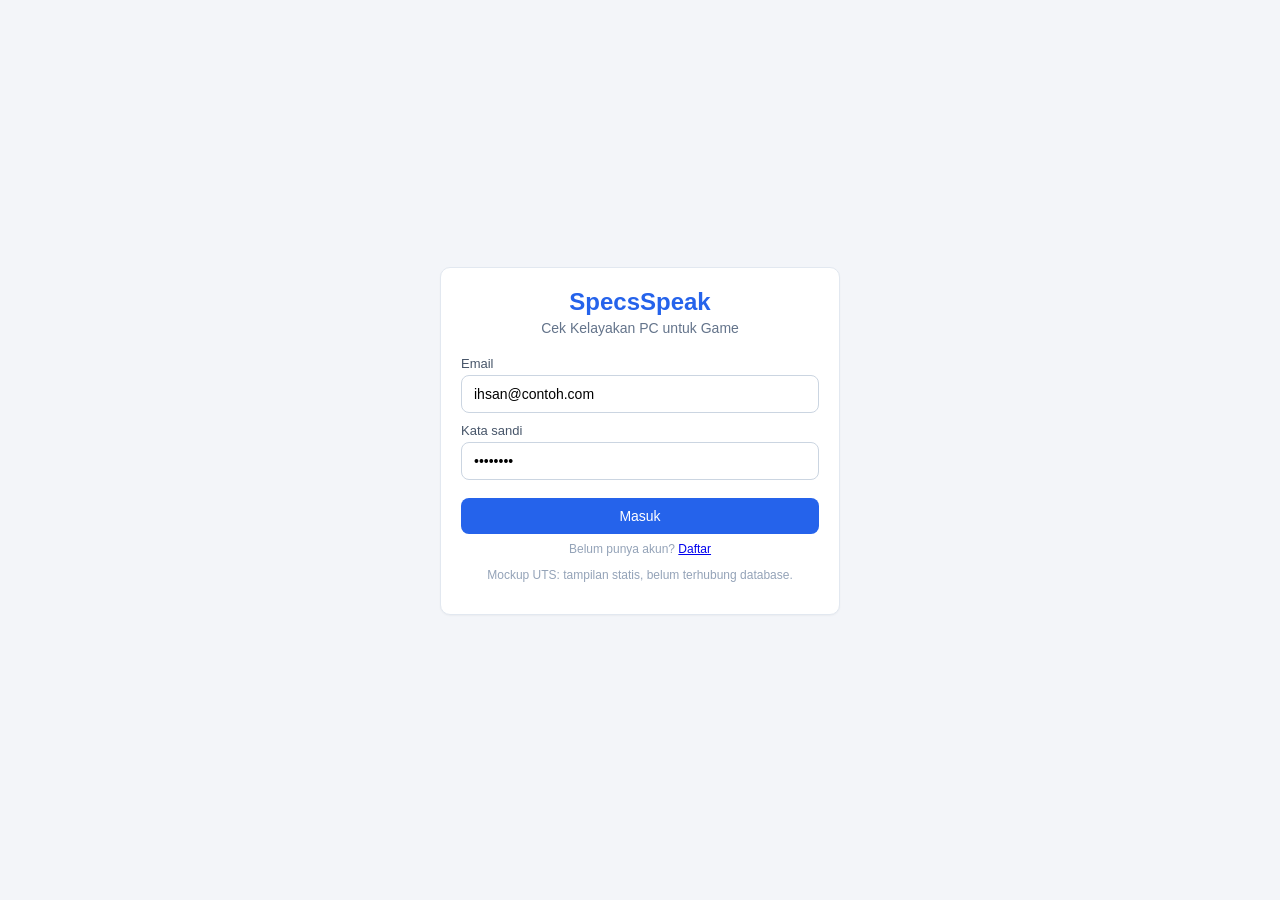
==== index.html @ a79a29c2 "Rename login.html to index.html" ====
<!doctype html><html lang=id><head><meta charset=utf-8><meta name=viewport content='width=device-width,initial-scale=1'><title>Login - SpecsSpeak (Mockup)</title><link rel=stylesheet href=style.css></head><body>
<div class="center"><div class="card login">
<h1 style="text-align:center;color:#2563eb">SpecsSpeak</h1>
<p class="sub" style="text-align:center">Cek Kelayakan PC untuk Game</p>
<label>Email</label><input value="ihsan@contoh.com">
<label>Kata sandi</label><input type="password" value="••••••••">
<p style="margin:18px 0 8px"><a class="btn" style="display:block;text-align:center" href="dashboard.html">Masuk</a></p>
<p class="note" style="text-align:center">Belum punya akun? <a href="#">Daftar</a></p>
<p class="note" style="text-align:center">Mockup UTS: tampilan statis, belum terhubung database.</p>
</div></div></body></html>
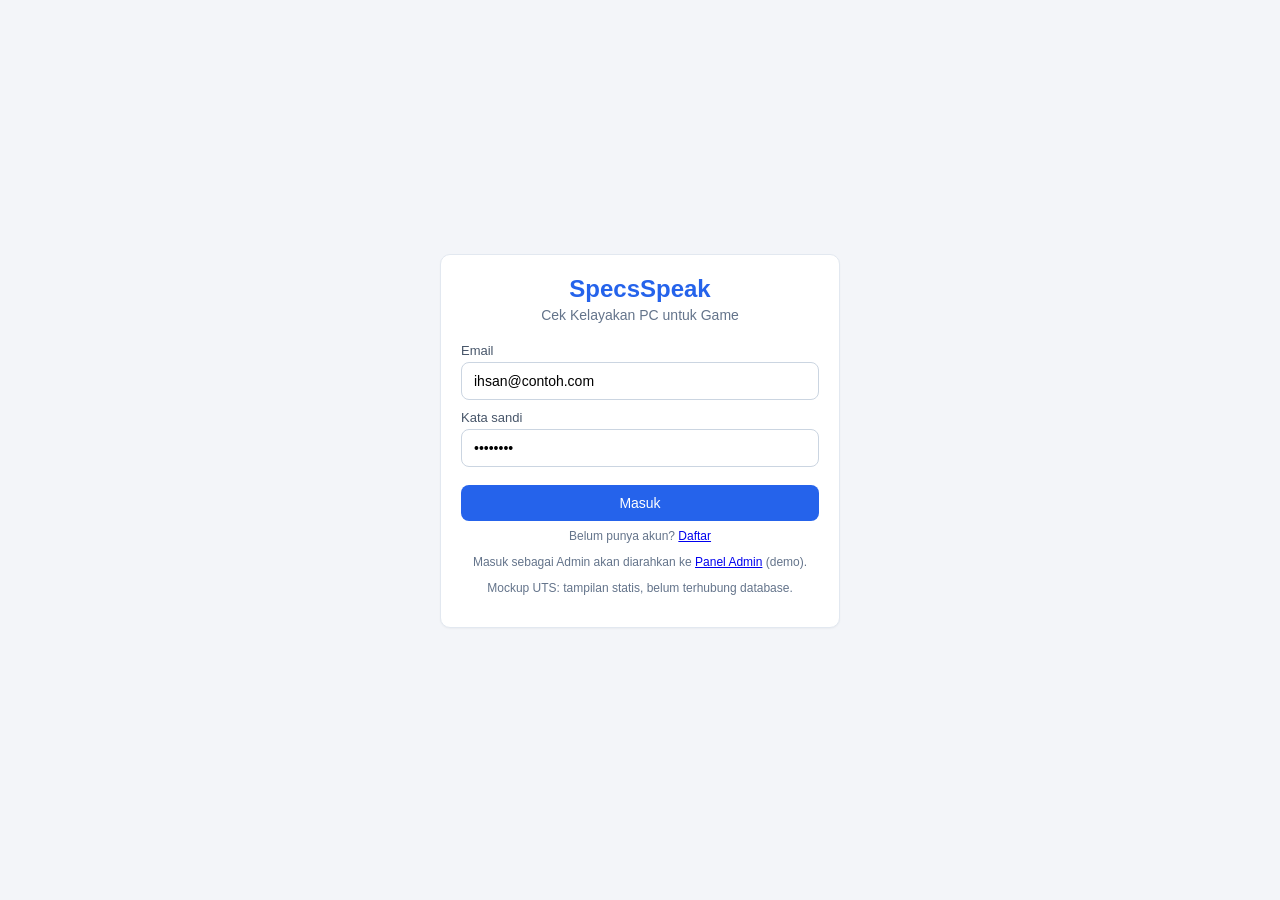
==== commit e87bb0c1: "Add files via upload" ====
--- a/index.html
+++ b/index.html
@@ -5,6 +5,7 @@
 <label>Email</label><input value="ihsan@contoh.com">
 <label>Kata sandi</label><input type="password" value="••••••••">
 <p style="margin:18px 0 8px"><a class="btn" style="display:block;text-align:center" href="dashboard.html">Masuk</a></p>
-<p class="note" style="text-align:center">Belum punya akun? <a href="#">Daftar</a></p>
+<p class="note" style="text-align:center">Belum punya akun? <a href="registrasi.html">Daftar</a></p>
+<p class="note" style="text-align:center">Masuk sebagai Admin akan diarahkan ke <a href="admin.html">Panel Admin</a> (demo).</p>
 <p class="note" style="text-align:center">Mockup UTS: tampilan statis, belum terhubung database.</p>
 </div></div></body></html>
